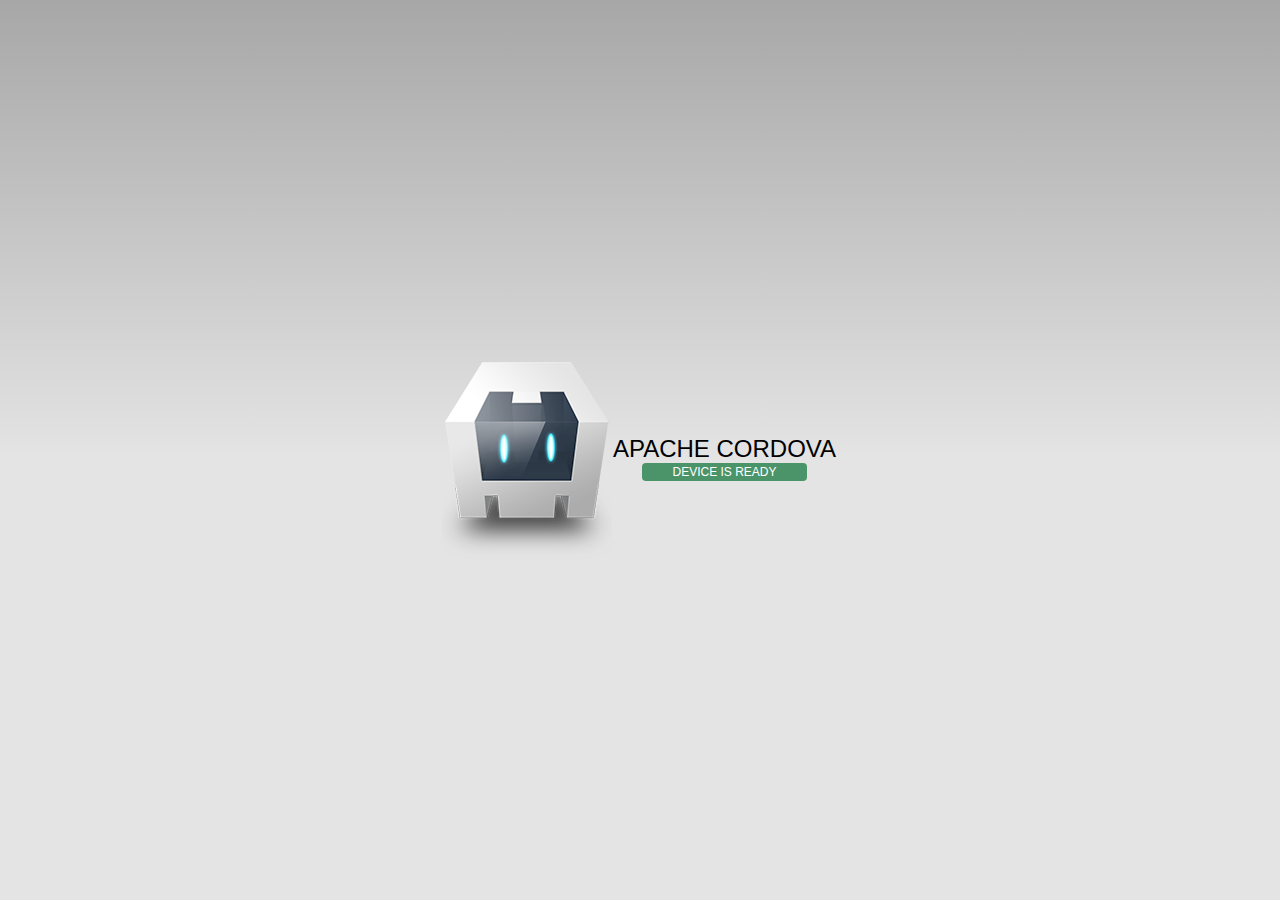
==== platforms/ios/www/index.html @ 22d0d0dd "first" ====
<!DOCTYPE html>
<!--
    Licensed to the Apache Software Foundation (ASF) under one
    or more contributor license agreements.  See the NOTICE file
    distributed with this work for additional information
    regarding copyright ownership.  The ASF licenses this file
    to you under the Apache License, Version 2.0 (the
    "License"); you may not use this file except in compliance
    with the License.  You may obtain a copy of the License at

    http://www.apache.org/licenses/LICENSE-2.0

    Unless required by applicable law or agreed to in writing,
    software distributed under the License is distributed on an
    "AS IS" BASIS, WITHOUT WARRANTIES OR CONDITIONS OF ANY
     KIND, either express or implied.  See the License for the
    specific language governing permissions and limitations
    under the License.
-->
<html>
    <head>
        <meta charset="utf-8" />
        <meta name="format-detection" content="telephone=no" />
        <meta name="viewport" content="user-scalable=no, initial-scale=1, maximum-scale=1, minimum-scale=1, width=device-width, height=device-height, target-densitydpi=device-dpi" />
        <link rel="stylesheet" type="text/css" href="css/index.css" />
        <title>Hello World</title>
    </head>
    <body>
        <div class="app">
            <h1>Apache Cordova</h1>
            <div id="deviceready" class="blink">
                <p class="event listening">Connecting to Device</p>
                <p class="event received">Device is Ready</p>
            </div>
        </div>
        <script type="text/javascript" src="cordova.js"></script>
        <script type="text/javascript" src="js/index.js"></script>
        <script type="text/javascript">
            app.initialize();
        </script>
    </body>
</html>
---- platforms/ios/www/css/index.css ----
/*
 * Licensed to the Apache Software Foundation (ASF) under one
 * or more contributor license agreements.  See the NOTICE file
 * distributed with this work for additional information
 * regarding copyright ownership.  The ASF licenses this file
 * to you under the Apache License, Version 2.0 (the
 * "License"); you may not use this file except in compliance
 * with the License.  You may obtain a copy of the License at
 *
 * http://www.apache.org/licenses/LICENSE-2.0
 *
 * Unless required by applicable law or agreed to in writing,
 * software distributed under the License is distributed on an
 * "AS IS" BASIS, WITHOUT WARRANTIES OR CONDITIONS OF ANY
 * KIND, either express or implied.  See the License for the
 * specific language governing permissions and limitations
 * under the License.
 */
* {
    -webkit-tap-highlight-color: rgba(0,0,0,0); /* make transparent link selection, adjust last value opacity 0 to 1.0 */
}

body {
    -webkit-touch-callout: none;                /* prevent callout to copy image, etc when tap to hold */
    -webkit-text-size-adjust: none;             /* prevent webkit from resizing text to fit */
    -webkit-user-select: none;                  /* prevent copy paste, to allow, change 'none' to 'text' */
    background-color:#E4E4E4;
    background-image:linear-gradient(top, #A7A7A7 0%, #E4E4E4 51%);
    background-image:-webkit-linear-gradient(top, #A7A7A7 0%, #E4E4E4 51%);
    background-image:-ms-linear-gradient(top, #A7A7A7 0%, #E4E4E4 51%);
    background-image:-webkit-gradient(
        linear,
        left top,
        left bottom,
        color-stop(0, #A7A7A7),
        color-stop(0.51, #E4E4E4)
    );
    background-attachment:fixed;
    font-family:'HelveticaNeue-Light', 'HelveticaNeue', Helvetica, Arial, sans-serif;
    font-size:12px;
    height:100%;
    margin:0px;
    padding:0px;
    text-transform:uppercase;
    width:100%;
}

/* Portrait layout (default) */
.app {
    background:url(../img/logo.png) no-repeat center top; /* 170px x 200px */
    position:absolute;             /* position in the center of the screen */
    left:50%;
    top:50%;
    height:50px;                   /* text area height */
    width:225px;                   /* text area width */
    text-align:center;
    padding:180px 0px 0px 0px;     /* image height is 200px (bottom 20px are overlapped with text) */
    margin:-115px 0px 0px -112px;  /* offset vertical: half of image height and text area height */
                                   /* offset horizontal: half of text area width */
}

/* Landscape layout (with min-width) */
@media screen and (min-aspect-ratio: 1/1) and (min-width:400px) {
    .app {
        background-position:left center;
        padding:75px 0px 75px 170px;  /* padding-top + padding-bottom + text area = image height */
        margin:-90px 0px 0px -198px;  /* offset vertical: half of image height */
                                      /* offset horizontal: half of image width and text area width */
    }
}

h1 {
    font-size:24px;
    font-weight:normal;
    margin:0px;
    overflow:visible;
    padding:0px;
    text-align:center;
}

.event {
    border-radius:4px;
    -webkit-border-radius:4px;
    color:#FFFFFF;
    font-size:12px;
    margin:0px 30px;
    padding:2px 0px;
}

.event.listening {
    background-color:#333333;
    display:block;
}

.event.received {
    background-color:#4B946A;
    display:none;
}

@keyframes fade {
    from { opacity: 1.0; }
    50% { opacity: 0.4; }
    to { opacity: 1.0; }
}
 
@-webkit-keyframes fade {
    from { opacity: 1.0; }
    50% { opacity: 0.4; }
    to { opacity: 1.0; }
}
 
.blink {
    animation:fade 3000ms infinite;
    -webkit-animation:fade 3000ms infinite;
}
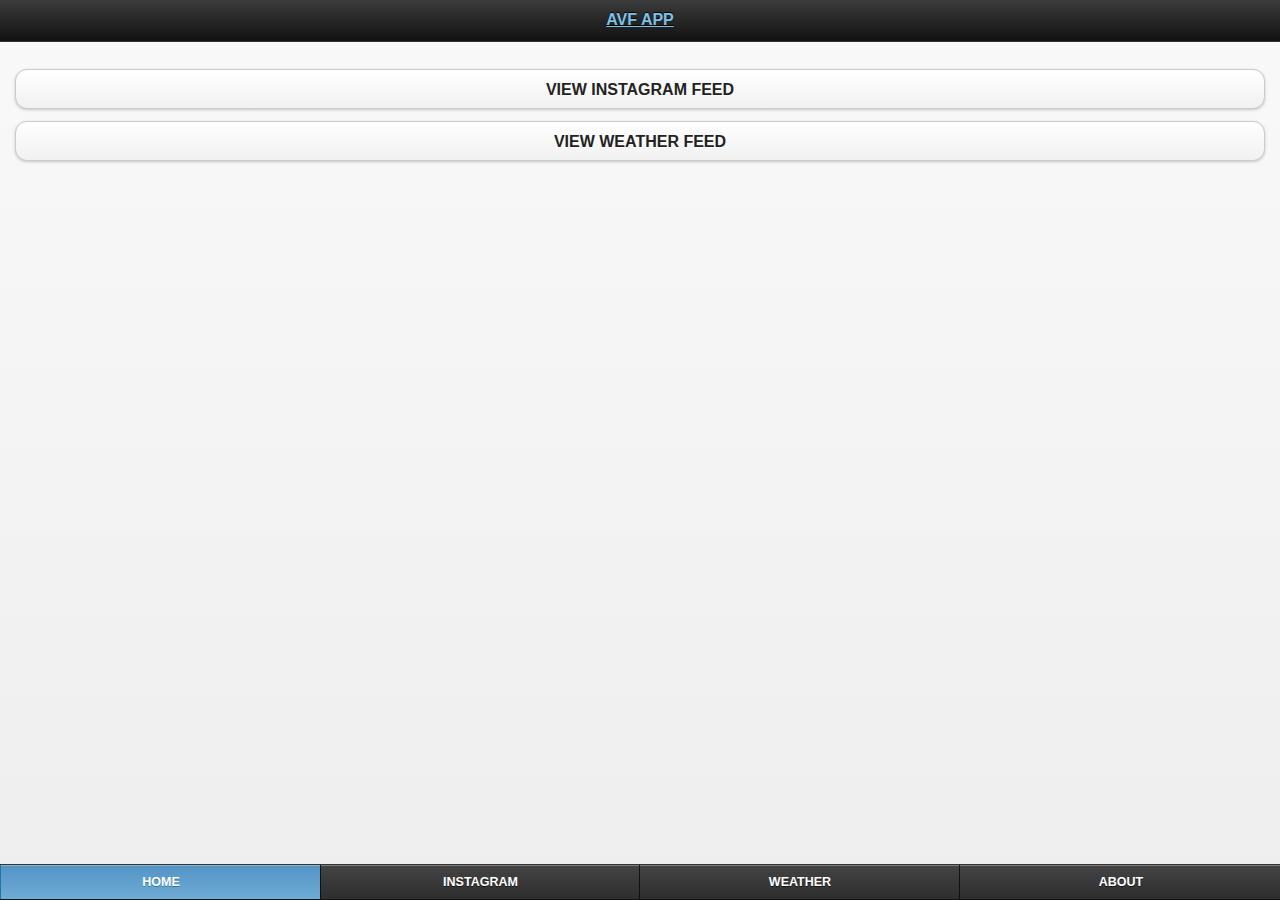
==== commit 04d8f589: "working" ====
--- a/platforms/ios/www/index.html
+++ b/platforms/ios/www/index.html
@@ -1,4 +1,6 @@
 <!DOCTYPE html>
+<! -- Greg Koenig, AVF 1308-->
+
 <!--
     Licensed to the Apache Software Foundation (ASF) under one
     or more contributor license agreements.  See the NOTICE file
@@ -23,20 +25,120 @@
         <meta name="format-detection" content="telephone=no" />
         <meta name="viewport" content="user-scalable=no, initial-scale=1, maximum-scale=1, minimum-scale=1, width=device-width, height=device-height, target-densitydpi=device-dpi" />
         <link rel="stylesheet" type="text/css" href="css/index.css" />
-        <title>Hello World</title>
+        <link rel="stylesheet" type="text/css" href="css/main.css" />
+        
+        <link rel="stylesheet" href="css/style.css"/>
+		<link rel="stylesheet" href="css/themes/default/jquery.mobile-1.3.1.css" />
+		
+		<!-- JavaScript is normally at the end of the body, except for Modernizr which enables HTML5 elements & feature detects -->
+		<!--<script src="js/libs/modernizr.custom.min.js"></script>-->
+	
+        <title>AVF App</title>
     </head>
+    
+    
     <body>
-        <div class="app">
-            <h1>Apache Cordova</h1>
-            <div id="deviceready" class="blink">
-                <p class="event listening">Connecting to Device</p>
-                <p class="event received">Device is Ready</p>
-            </div>
-        </div>
-        <script type="text/javascript" src="cordova.js"></script>
+<!-- Page1	MAIN -->
+		<div data-role="page" id="main" >
+        	<div data-role="header" data-position="fixed" >
+				<h1> <a href="index.html">AVF App</a></h1>
+			</div>
+			
+			<div data-role="content">
+				<p> <a href="#instagram" data-role="button" >View Instagram Feed</a></p>
+				<p> <a href="#weather" data-role="button" >View Weather Feed</a> </p>
+			
+           </div>
+        
+		
+			<div data-role="footer" data-position="fixed" >
+				<div data-role="navbar">
+					<ul>
+						<li><a href="#main" class="ui-btn-active">home</a></li>
+						<li><a href="#instagram" >instagram</a></li>
+                        <li><a href="#weather" >weather</a></li>
+						<li><a href="#about">about</a></li>
+					</ul>
+				</div>   
+			</div>
+		</div>	
+		
+<!-- Instagram Page -->
+		<div data-role="page" id="instagram" >
+        	<div data-role="header" data-position="fixed" >
+				<h1> <a href="index.html">AVF App</a></h1>
+			</div>
+			
+			 <div data-role="content">
+				<ul id="data-output">
+                	<li id="data-msg"><h2>Searching Instagram ...</h2></li>
+                </ul>
+                
+			</div>
+            
+           
+        
+		
+			<div data-role="footer" data-position="fixed" >
+				<div data-role="navbar">
+					<ul>
+						<li><a href="#main" >home</a></li>
+						<li><a href="#instagram" class="ui-btn-active">instagram</a></li>
+                        <li><a href="#weather" >weather</a></li>
+						<li><a href="#about">about</a></li>
+					</ul>
+				</div>   
+			</div>
+		</div>	
+
+<!-- About Page --> 		
+		
+		<div data-role="page" id="about" data-add-back-btn="true" >
+			<div data-role="header" data-position="fixed" >
+				<h1> <a href="index.html">AVF App </a></h1>
+			</div>
+				<div data-role="content">
+					<div data-role="collapsible-set">
+						<div data-role="collapsible" data-collapsed="true">
+							<h3>Author</h3>
+							<p>Greg Koenig - AVF 1308</p>
+						</div>
+						<div data-role="collapsible" data-collapsed="true">
+							<h3>Git</h3>
+							<p><a href="https://github.com/r34744/avf1308.git"> GitHub </a></p>
+						</div>
+						<div data-role="collapsible" data-collapsed="true">
+							<h3>Live Site</h3>
+							<p><a href="http://r34744.github.io/avf1308/DemoAppPage/gkoenigavf1308.html"> GitHub LIVE </a></p>
+						</div>
+					</div>
+				</div>
+			<div data-role="footer" data-position="fixed" >
+				<div data-role="navbar">
+					<ul>
+						<li><a href="#main" class="ui-btn-active">home</a></li>
+						<li><a href="#instagram" >instagram</a></li>
+                        <li><a href="#weather" >weather</a></li>
+						<li><a href="#about">about</a></li>
+					</ul>
+				</div>   
+			</div>
+        
+		</div>
+		
+		
+		
+		
+		
+		<!--<script type="text/javascript" src="cordova.js"></script>
         <script type="text/javascript" src="js/index.js"></script>
         <script type="text/javascript">
             app.initialize();
-        </script>
+        </script> -->
+        <script src="js/jquery.js"></script>
+		<script src="js/jquery.mobile-1.3.1.js"></script>
+		<script src="js/libs/jquery.validate.min.js"></script>
+		<script src="js/main.js"></script>	   
+    
     </body>
 </html>
--- a/platforms/ios/www/css/main.css
+++ b/platforms/ios/www/css/main.css
@@ -0,0 +1,3 @@
+@charset "UTF-8";
+/* CSS Document */
+
--- a/platforms/ios/www/css/style.css
+++ b/platforms/ios/www/css/style.css
@@ -0,0 +1,26 @@
+/* Greg Koenig ASD 1305
+*/
+#fromLocalStorage{
+    background-color: rgb(255,255,255);
+    margin: 10px 10px 10px 10px;
+    padding: 10px 10px 10px 10px;
+    border-radius:15px;
+    /*width: 100%;*/
+    
+}
+#fromJSON{
+    background-color: rgb(255,255,255);
+    margin: 10px 10px 10px 10px;
+    padding: 10px 10px 10px 10px;
+    border-radius:15px;
+    /*width: 100%;*/
+    
+}
+#fromOther{
+    background-color: rgb(255,255,255);
+    margin: 10px 10px 10px 10px;
+    padding: 10px 10px 10px 10px;
+    border-radius:15px;
+    /*width: 100%;*/
+    
+}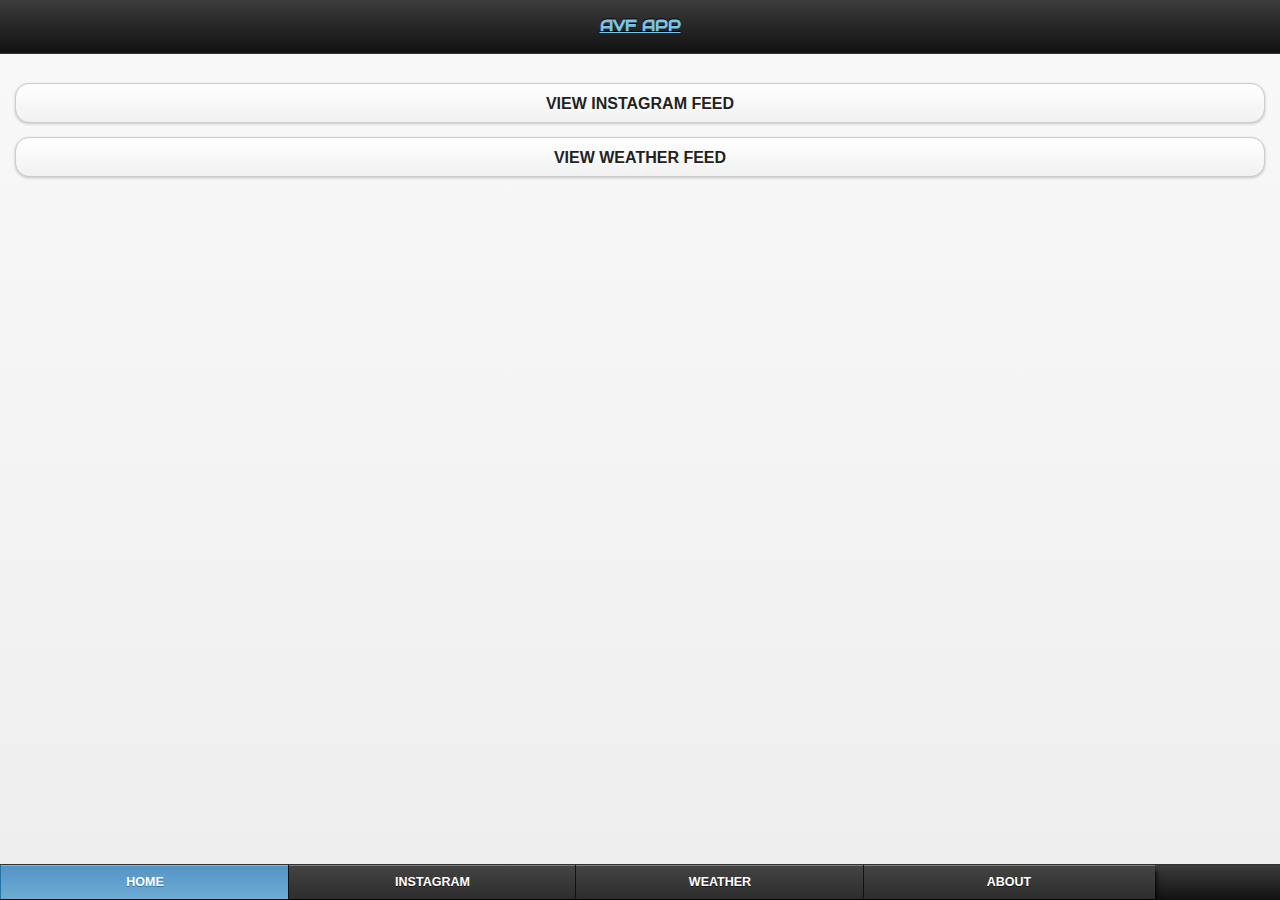
==== commit bc1e9021: "feeds actually WORK!" ====
--- a/platforms/ios/www/index.html
+++ b/platforms/ios/www/index.html
@@ -26,7 +26,7 @@
         <meta name="viewport" content="user-scalable=no, initial-scale=1, maximum-scale=1, minimum-scale=1, width=device-width, height=device-height, target-densitydpi=device-dpi" />
         <link rel="stylesheet" type="text/css" href="css/index.css" />
         <link rel="stylesheet" type="text/css" href="css/main.css" />
-        
+        <link href='http://fonts.googleapis.com/css?family=Audiowide|Oxygen:400,300,700' rel='stylesheet' type='text/css'>
         <link rel="stylesheet" href="css/style.css"/>
 		<link rel="stylesheet" href="css/themes/default/jquery.mobile-1.3.1.css" />
 		
@@ -70,13 +70,20 @@
 			</div>
 			
 			 <div data-role="content">
+				<div id="data-msg"><h2>Searching Instagram ...</h2></div>
+                <ul id="data-output">
+                	
+                </ul>
+                
+			</div>
+            
+            <!--<div data-role="content">
 				<ul id="data-output">
                 	<li id="data-msg"><h2>Searching Instagram ...</h2></li>
                 </ul>
                 
-			</div>
+			</div> -->
             
-           
         
 		
 			<div data-role="footer" data-position="fixed" >
@@ -90,6 +97,36 @@
 				</div>   
 			</div>
 		</div>	
+        
+        
+        
+<!-- Weather Page -->
+		<div data-role="page" id="weather" >
+        	<div data-role="header" data-position="fixed" >
+				<h1> <a href="index.html">AVF App</a></h1>
+			</div>
+			
+			 <div data-role="content">
+				
+                <div id="weatheroutput"></div>
+                
+			</div>
+            
+            
+        
+		
+			<div data-role="footer" data-position="fixed" >
+				<div data-role="navbar">
+					<ul>
+						<li><a href="#main" >home</a></li>
+						<li><a href="#instagram" >instagram</a></li>
+                        <li><a href="#weather" class="ui-btn-active">weather</a></li>
+						<li><a href="#about">about</a></li>
+					</ul>
+				</div>   
+			</div>
+		</div>	        
+        
 
 <!-- About Page --> 		
 		
--- a/platforms/ios/www/css/main.css
+++ b/platforms/ios/www/css/main.css
@@ -1,3 +1,61 @@
 @charset "UTF-8";
 /* CSS Document */
 
+body {
+	font-family: 'Oxygen', sans-serif;
+	font-size: 14px;
+}
+
+h1{
+	font-family: 'Audiowide', cursive;
+	font-size: 48px;
+	line-height: 30px;
+}
+
+h2{
+	font-family: 'Audiowide', cursive;
+	font-size: 24px;
+	line-height: 24px;
+}
+
+h4{
+	font-family: 'Oxygen', sans-serif;
+	font-size: 12px;
+	line-height: 12px;
+	
+}
+
+ul { 
+	width: 90%; 
+	list-style: none; 
+	line-height: normal; 
+}
+	
+li { 
+	float: left; 
+	width: 27%;
+	padding: 1%;
+	box-shadow: 5px 5px 5px black;
+	margin: 5px;
+}
+
+li img{
+	width: 100%;
+	height: auto;
+	
+}
+
+#weatheroutput{
+	margin-left: 5%;
+	width: 80%;
+	height: auto;
+	max-width: 500px;
+	margin-right: 5%;
+	border:solid;
+	border-width: 2px;
+	border-radius: 15px;
+	box-shadow: 5px 5px 5px black;
+	background: white;
+	padding: 5%;
+	text-align:center;
+}
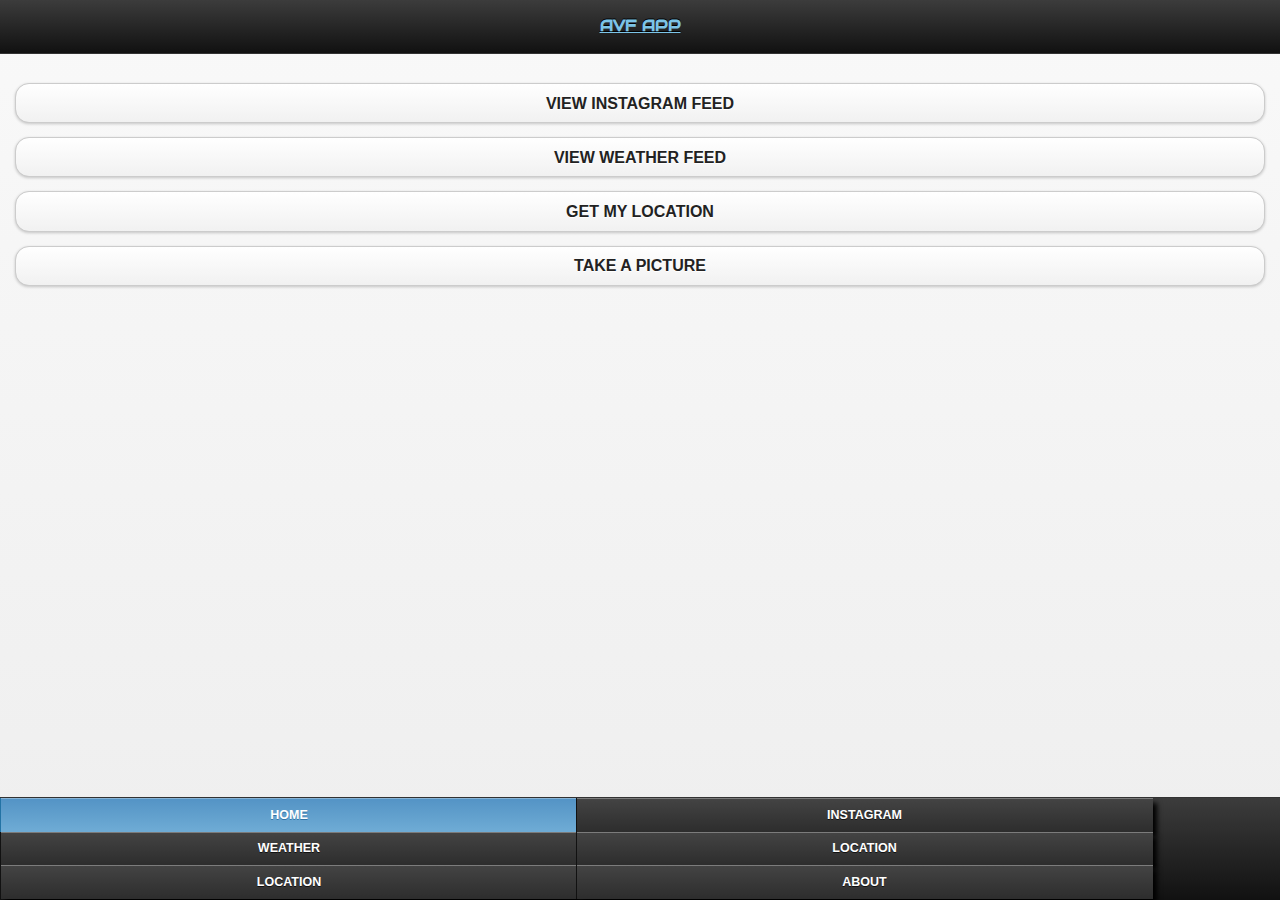
==== commit 3455592e: "trying to add plugins ;(" ====
--- a/platforms/ios/www/index.html
+++ b/platforms/ios/www/index.html
@@ -47,6 +47,8 @@
 			<div data-role="content">
 				<p> <a href="#instagram" data-role="button" >View Instagram Feed</a></p>
 				<p> <a href="#weather" data-role="button" >View Weather Feed</a> </p>
+                <p> <a href="#location" data-role="button" >Get My Location</a> </p>
+                <p> <a href="#picture" data-role="button" >Take a Picture</a> </p>
 			
            </div>
         
@@ -57,6 +59,8 @@
 						<li><a href="#main" class="ui-btn-active">home</a></li>
 						<li><a href="#instagram" >instagram</a></li>
                         <li><a href="#weather" >weather</a></li>
+                        <li><a href="#location" >location</a></li>
+                        <li><a href="#picture" >location</a></li>
 						<li><a href="#about">about</a></li>
 					</ul>
 				</div>   
@@ -92,6 +96,8 @@
 						<li><a href="#main" >home</a></li>
 						<li><a href="#instagram" class="ui-btn-active">instagram</a></li>
                         <li><a href="#weather" >weather</a></li>
+                        <li><a href="#location" >location</a></li>
+                        <li><a href="#picture" >location</a></li>
 						<li><a href="#about">about</a></li>
 					</ul>
 				</div>   
@@ -121,6 +127,8 @@
 						<li><a href="#main" >home</a></li>
 						<li><a href="#instagram" >instagram</a></li>
                         <li><a href="#weather" class="ui-btn-active">weather</a></li>
+                        <li><a href="#location" >location</a></li>
+                        <li><a href="#picture" >location</a></li>
 						<li><a href="#about">about</a></li>
 					</ul>
 				</div>   
@@ -128,6 +136,73 @@
 		</div>	        
         
 
+<!-- Location Page -->
+		<div data-role="page" id="location" >
+        	<div data-role="header" data-position="fixed" >
+				<h1> <a href="index.html">AVF App</a></h1>
+			</div>
+			
+			 <div data-role="content">
+				
+                <div id="geolocationdata"></div>
+                
+			</div>
+            
+            
+        
+		
+			<div data-role="footer" data-position="fixed" >
+				<div data-role="navbar">
+					<ul>
+						<li><a href="#main" >home</a></li>
+						<li><a href="#instagram" >instagram</a></li>
+                        <li><a href="#weather" >weather</a></li>
+                        <li><a href="#location" class="ui-btn-active">location</a></li>
+                        <li><a href="#picture" >location</a></li>
+						<li><a href="#about">about</a></li>
+					</ul>
+				</div>   
+			</div>
+		</div>	          
+        
+<!-- Picture Page -->
+		<div data-role="page" id="picture" >
+        	<div data-role="header" data-position="fixed" >
+				<h1> <a href="index.html">AVF App</a></h1>
+			</div>
+			
+			 <div data-role="content">
+				
+                <button onclick="capturePhoto();">Capture Photo</button> <br>
+                <button onclick="capturePhotoEdit();">Capture Editable Photo</button> <br>
+                <button onclick="getPhoto(pictureSource.PHOTOLIBRARY);">From Photo Library</button><br>
+                <button onclick="getPhoto(pictureSource.SAVEDPHOTOALBUM);">From Photo Album</button><br>
+                <img style="display:none;width:60px;height:60px;" id="smallImage" src="" />
+                <img style="display:none;" id="largeImage" src="" />
+                
+			</div>
+            
+            
+        
+		
+			<div data-role="footer" data-position="fixed" >
+				<div data-role="navbar">
+					<ul>
+						<li><a href="#main" >home</a></li>
+						<li><a href="#instagram" >instagram</a></li>
+                        <li><a href="#weather" >weather</a></li>
+                        <li><a href="#location" >location</a></li>
+                        <li><a href="#picture" class="ui-btn-active">picture</a></li>
+						<li><a href="#about">about</a></li>
+					</ul>
+				</div>   
+			</div>
+		</div>	             
+        
+    
+        
+        
+        
 <!-- About Page --> 		
 		
 		<div data-role="page" id="about" data-add-back-btn="true" >
@@ -156,7 +231,9 @@
 						<li><a href="#main" class="ui-btn-active">home</a></li>
 						<li><a href="#instagram" >instagram</a></li>
                         <li><a href="#weather" >weather</a></li>
-						<li><a href="#about">about</a></li>
+                        <li><a href="#location" >location</a></li>
+                        <li><a href="#picture" >location</a></li>
+						<li><a href="#about" class="ui-btn-active">about</a></li>
 					</ul>
 				</div>   
 			</div>
--- a/platforms/ios/www/css/main.css
+++ b/platforms/ios/www/css/main.css
@@ -59,3 +59,19 @@
 	padding: 5%;
 	text-align:center;
 }
+
+
+#geolocationdata{
+	margin-left: 5%;
+	width: 80%;
+	height: auto;
+	max-width: 500px;
+	margin-right: 5%;
+	border:solid;
+	border-width: 2px;
+	border-radius: 15px;
+	box-shadow: 5px 5px 5px black;
+	background: white;
+	padding: 5%;
+	text-align:center;
+}
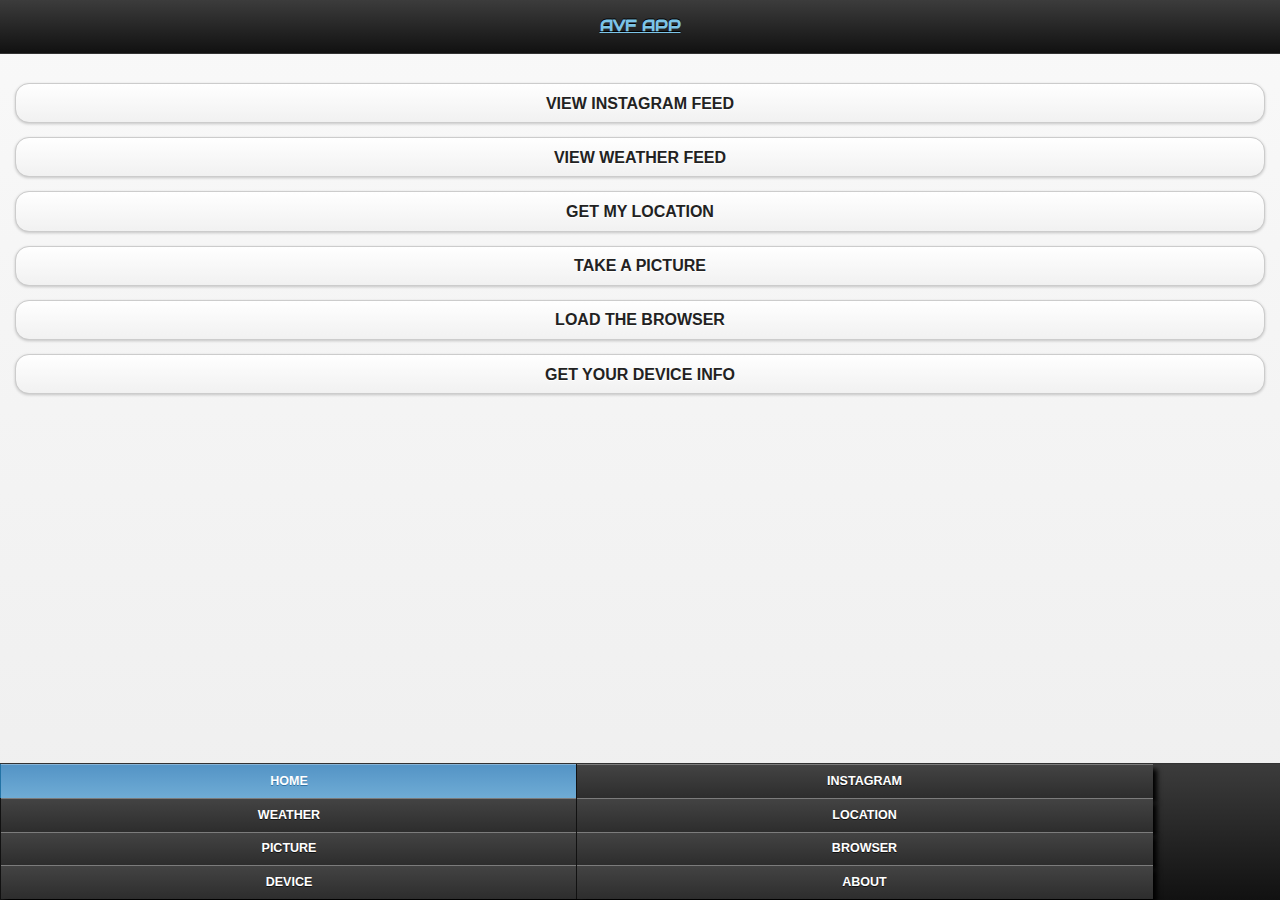
==== commit 326a6b85: "doesnt work. no help" ====
--- a/platforms/ios/www/index.html
+++ b/platforms/ios/www/index.html
@@ -34,6 +34,7 @@
 		<!--<script src="js/libs/modernizr.custom.min.js"></script>-->
 	
         <title>AVF App</title>
+        
     </head>
     
     
@@ -49,6 +50,8 @@
 				<p> <a href="#weather" data-role="button" >View Weather Feed</a> </p>
                 <p> <a href="#location" data-role="button" >Get My Location</a> </p>
                 <p> <a href="#picture" data-role="button" >Take a Picture</a> </p>
+                <p> <a href="#browser" data-role="button" >Load the Browser</a> </p>
+                <p> <a href="#device" data-role="button" >Get Your Device Info</a> </p>
 			
            </div>
         
@@ -60,7 +63,9 @@
 						<li><a href="#instagram" >instagram</a></li>
                         <li><a href="#weather" >weather</a></li>
                         <li><a href="#location" >location</a></li>
-                        <li><a href="#picture" >location</a></li>
+                        <li><a href="#picture" >picture</a></li>
+                        <li><a href="#browser" >browser</a></li>
+                        <li><a href="#device" >device</a></li>
 						<li><a href="#about">about</a></li>
 					</ul>
 				</div>   
@@ -97,7 +102,9 @@
 						<li><a href="#instagram" class="ui-btn-active">instagram</a></li>
                         <li><a href="#weather" >weather</a></li>
                         <li><a href="#location" >location</a></li>
-                        <li><a href="#picture" >location</a></li>
+                        <li><a href="#picture" >picture</a></li>
+                        <li><a href="#browser" >browser</a></li>
+                        <li><a href="#device" >device</a></li>
 						<li><a href="#about">about</a></li>
 					</ul>
 				</div>   
@@ -128,7 +135,9 @@
 						<li><a href="#instagram" >instagram</a></li>
                         <li><a href="#weather" class="ui-btn-active">weather</a></li>
                         <li><a href="#location" >location</a></li>
-                        <li><a href="#picture" >location</a></li>
+                        <li><a href="#picture" >picture</a></li>
+                        <li><a href="#browser" >browser</a></li>
+                        <li><a href="#device" >device</a></li>
 						<li><a href="#about">about</a></li>
 					</ul>
 				</div>   
@@ -158,7 +167,9 @@
 						<li><a href="#instagram" >instagram</a></li>
                         <li><a href="#weather" >weather</a></li>
                         <li><a href="#location" class="ui-btn-active">location</a></li>
-                        <li><a href="#picture" >location</a></li>
+                        <li><a href="#picture" >picture</a></li>
+                        <li><a href="#browser" >browser</a></li>
+                        <li><a href="#device" >device</a></li>
 						<li><a href="#about">about</a></li>
 					</ul>
 				</div>   
@@ -178,7 +189,7 @@
                 <button onclick="getPhoto(pictureSource.PHOTOLIBRARY);">From Photo Library</button><br>
                 <button onclick="getPhoto(pictureSource.SAVEDPHOTOALBUM);">From Photo Album</button><br>
                 <img style="display:none;width:60px;height:60px;" id="smallImage" src="" />
-                <img style="display:none;" id="largeImage" src="" />
+            <img style="display:none;" id="largeImage" src="" />
                 
 			</div>
             
@@ -193,14 +204,76 @@
                         <li><a href="#weather" >weather</a></li>
                         <li><a href="#location" >location</a></li>
                         <li><a href="#picture" class="ui-btn-active">picture</a></li>
-						<li><a href="#about">about</a></li>
+						<li><a href="#browser" >browser</a></li>
+                        <li><a href="#device" >device</a></li>
+                        <li><a href="#about">about</a></li>
 					</ul>
 				</div>   
 			</div>
 		</div>	             
         
     
-        
+<!-- Browser Page -->
+		<div data-role="page" id="browser" >
+        	<div data-role="header" data-position="fixed" >
+				<h1> <a href="index.html">AVF App</a></h1>
+			</div>
+			
+			 <div data-role="content">
+				
+               
+                
+			</div>
+            
+            
+        
+		
+			<div data-role="footer" data-position="fixed" >
+				<div data-role="navbar">
+					<ul>
+						<li><a href="#main" >home</a></li>
+						<li><a href="#instagram" >instagram</a></li>
+                        <li><a href="#weather" >weather</a></li>
+                        <li><a href="#location" >location</a></li>
+                        <li><a href="#picture" >picture</a></li>
+                        <li><a href="#browser" class="ui-btn-active">browser</a></li>
+                        <li><a href="#device" >device</a></li>
+						<li><a href="#about">about</a></li>
+					</ul>
+				</div>   
+			</div>
+		</div>	                    
+        
+        
+<!-- Device Page -->
+		<div data-role="page" id="device" >
+        	<div data-role="header" data-position="fixed" >
+				<h1> <a href="index.html">AVF App</a></h1>
+			</div>
+			
+    		<div data-role="content">
+				
+                <div id="devicewindow">
+                   <h2 id="deviceinfo">Loading device info...</h2>
+                </div>
+			</div>
+            
+            
+            <div data-role="footer" data-position="fixed" >
+                <div data-role="navbar">
+					<ul>
+						<li><a href="#main" >home</a></li>
+						<li><a href="#instagram" >instagram</a></li>
+                        <li><a href="#weather" >weather</a></li>
+                        <li><a href="#location" >location</a></li>
+                        <li><a href="#picture" >picture</a></li>
+                        <li><a href="#browser" >browser</a></li>
+                        <li><a href="#device" class="ui-btn-active">device</a></li>
+						<li><a href="#about">about</a></li>
+					</ul>
+				</div>   
+			</div>
+		</div>
         
         
 <!-- About Page --> 		
@@ -232,7 +305,9 @@
 						<li><a href="#instagram" >instagram</a></li>
                         <li><a href="#weather" >weather</a></li>
                         <li><a href="#location" >location</a></li>
-                        <li><a href="#picture" >location</a></li>
+                        <li><a href="#picture" >picture</a></li>
+                        <li><a href="#browser" >browser</a></li>
+                        <li><a href="#device" >device</a></li>
 						<li><a href="#about" class="ui-btn-active">about</a></li>
 					</ul>
 				</div>   
@@ -244,15 +319,16 @@
 		
 		
 		
-		<!--<script type="text/javascript" src="cordova.js"></script>
+		
+    
+    </body>
+    <script type="text/javascript" src="cordova.js"></script>
         <script type="text/javascript" src="js/index.js"></script>
         <script type="text/javascript">
             app.initialize();
-        </script> -->
+        </script>
         <script src="js/jquery.js"></script>
 		<script src="js/jquery.mobile-1.3.1.js"></script>
 		<script src="js/libs/jquery.validate.min.js"></script>
 		<script src="js/main.js"></script>	   
-    
-    </body>
 </html>
--- a/platforms/ios/www/css/main.css
+++ b/platforms/ios/www/css/main.css
@@ -60,6 +60,20 @@
 	text-align:center;
 }
 
+#devicewindow{
+	margin-left: 5%;
+	width: 80%;
+	height: auto;
+	max-width: 500px;
+	margin-right: 5%;
+	border:solid;
+	border-width: 2px;
+	border-radius: 15px;
+	box-shadow: 5px 5px 5px black;
+	background: white;
+	padding: 5%;
+	text-align:center;
+}
 
 #geolocationdata{
 	margin-left: 5%;
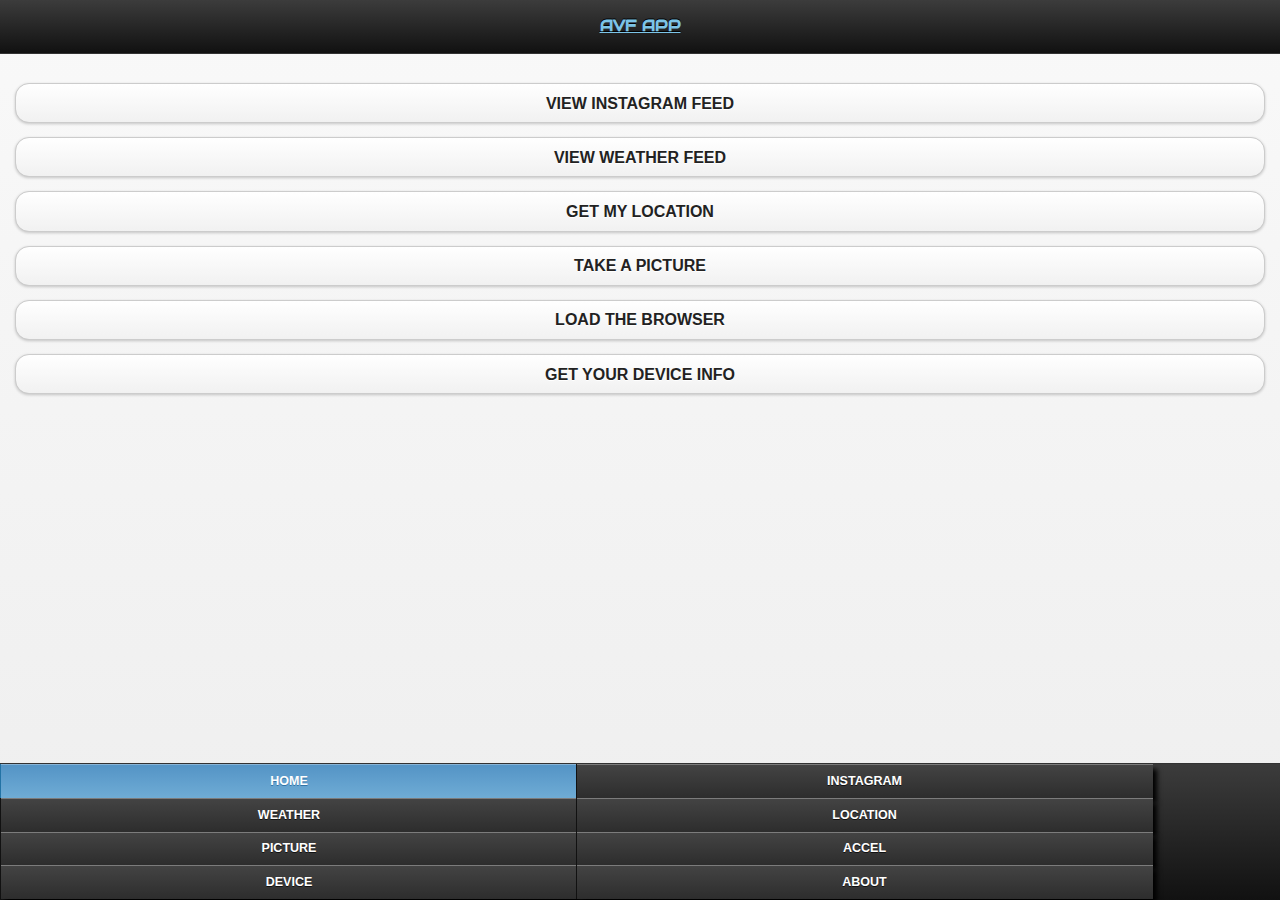
==== commit 2e8b5d88: "camera plugin not begin seen" ====
--- a/platforms/ios/www/index.html
+++ b/platforms/ios/www/index.html
@@ -50,9 +50,10 @@
 				<p> <a href="#weather" data-role="button" >View Weather Feed</a> </p>
                 <p> <a href="#location" data-role="button" >Get My Location</a> </p>
                 <p> <a href="#picture" data-role="button" >Take a Picture</a> </p>
-                <p> <a href="#browser" data-role="button" >Load the Browser</a> </p>
+                <p> <a href="#accel" data-role="button" >Load the Browser</a> </p>
                 <p> <a href="#device" data-role="button" >Get Your Device Info</a> </p>
 			
+            
            </div>
         
 		
@@ -64,7 +65,7 @@
                         <li><a href="#weather" >weather</a></li>
                         <li><a href="#location" >location</a></li>
                         <li><a href="#picture" >picture</a></li>
-                        <li><a href="#browser" >browser</a></li>
+                        <li><a href="#accel" >accel</a></li>
                         <li><a href="#device" >device</a></li>
 						<li><a href="#about">about</a></li>
 					</ul>
@@ -79,6 +80,7 @@
 			</div>
 			
 			 <div data-role="content">
+                
 				<div id="data-msg"><h2>Searching Instagram ...</h2></div>
                 <ul id="data-output">
                 	
@@ -86,14 +88,7 @@
                 
 			</div>
             
-            <!--<div data-role="content">
-				<ul id="data-output">
-                	<li id="data-msg"><h2>Searching Instagram ...</h2></li>
-                </ul>
-                
-			</div> -->
-            
-        
+            
 		
 			<div data-role="footer" data-position="fixed" >
 				<div data-role="navbar">
@@ -103,7 +98,7 @@
                         <li><a href="#weather" >weather</a></li>
                         <li><a href="#location" >location</a></li>
                         <li><a href="#picture" >picture</a></li>
-                        <li><a href="#browser" >browser</a></li>
+                        <li><a href="#accel" >accel</a></li>
                         <li><a href="#device" >device</a></li>
 						<li><a href="#about">about</a></li>
 					</ul>
@@ -136,7 +131,7 @@
                         <li><a href="#weather" class="ui-btn-active">weather</a></li>
                         <li><a href="#location" >location</a></li>
                         <li><a href="#picture" >picture</a></li>
-                        <li><a href="#browser" >browser</a></li>
+                        <li><a href="#accel" >accel</a></li>
                         <li><a href="#device" >device</a></li>
 						<li><a href="#about">about</a></li>
 					</ul>
@@ -168,7 +163,7 @@
                         <li><a href="#weather" >weather</a></li>
                         <li><a href="#location" class="ui-btn-active">location</a></li>
                         <li><a href="#picture" >picture</a></li>
-                        <li><a href="#browser" >browser</a></li>
+                        <li><a href="#accel" >accel</a></li>
                         <li><a href="#device" >device</a></li>
 						<li><a href="#about">about</a></li>
 					</ul>
@@ -184,12 +179,8 @@
 			
 			 <div data-role="content">
 				
-                <button onclick="capturePhoto();">Capture Photo</button> <br>
-                <button onclick="capturePhotoEdit();">Capture Editable Photo</button> <br>
-                <button onclick="getPhoto(pictureSource.PHOTOLIBRARY);">From Photo Library</button><br>
-                <button onclick="getPhoto(pictureSource.SAVEDPHOTOALBUM);">From Photo Album</button><br>
-                <img style="display:none;width:60px;height:60px;" id="smallImage" src="" />
-            <img style="display:none;" id="largeImage" src="" />
+                <img id="myImage" style="display:none;width:60px;height:60px;" src="" />
+            
                 
 			</div>
             
@@ -204,7 +195,7 @@
                         <li><a href="#weather" >weather</a></li>
                         <li><a href="#location" >location</a></li>
                         <li><a href="#picture" class="ui-btn-active">picture</a></li>
-						<li><a href="#browser" >browser</a></li>
+						<li><a href="#accel" >accel</a></li>
                         <li><a href="#device" >device</a></li>
                         <li><a href="#about">about</a></li>
 					</ul>
@@ -214,7 +205,7 @@
         
     
 <!-- Browser Page -->
-		<div data-role="page" id="browser" >
+		<div data-role="page" id="accel" >
         	<div data-role="header" data-position="fixed" >
 				<h1> <a href="index.html">AVF App</a></h1>
 			</div>
@@ -236,7 +227,7 @@
                         <li><a href="#weather" >weather</a></li>
                         <li><a href="#location" >location</a></li>
                         <li><a href="#picture" >picture</a></li>
-                        <li><a href="#browser" class="ui-btn-active">browser</a></li>
+                        <li><a href="#accel" class="ui-btn-active">accel</a></li>
                         <li><a href="#device" >device</a></li>
 						<li><a href="#about">about</a></li>
 					</ul>
@@ -254,7 +245,7 @@
     		<div data-role="content">
 				
                 <div id="devicewindow">
-                   <h2 id="deviceinfo">Loading device info...</h2>
+                   <div id="deviceinfo"><h2>Loading device info...</h2></div>
                 </div>
 			</div>
             
@@ -267,7 +258,7 @@
                         <li><a href="#weather" >weather</a></li>
                         <li><a href="#location" >location</a></li>
                         <li><a href="#picture" >picture</a></li>
-                        <li><a href="#browser" >browser</a></li>
+                        <li><a href="#accel" >accel</a></li>
                         <li><a href="#device" class="ui-btn-active">device</a></li>
 						<li><a href="#about">about</a></li>
 					</ul>
@@ -306,7 +297,7 @@
                         <li><a href="#weather" >weather</a></li>
                         <li><a href="#location" >location</a></li>
                         <li><a href="#picture" >picture</a></li>
-                        <li><a href="#browser" >browser</a></li>
+                        <li><a href="#accel" >accel</a></li>
                         <li><a href="#device" >device</a></li>
 						<li><a href="#about" class="ui-btn-active">about</a></li>
 					</ul>
@@ -315,14 +306,7 @@
         
 		</div>
 		
-		
-		
-		
-		
-		
-    
-    </body>
-    <script type="text/javascript" src="cordova.js"></script>
+	<script type="text/javascript" src="cordova.js"></script>
         <script type="text/javascript" src="js/index.js"></script>
         <script type="text/javascript">
             app.initialize();
@@ -331,4 +315,6 @@
 		<script src="js/jquery.mobile-1.3.1.js"></script>
 		<script src="js/libs/jquery.validate.min.js"></script>
 		<script src="js/main.js"></script>	   
+    </body>
+    
 </html>
